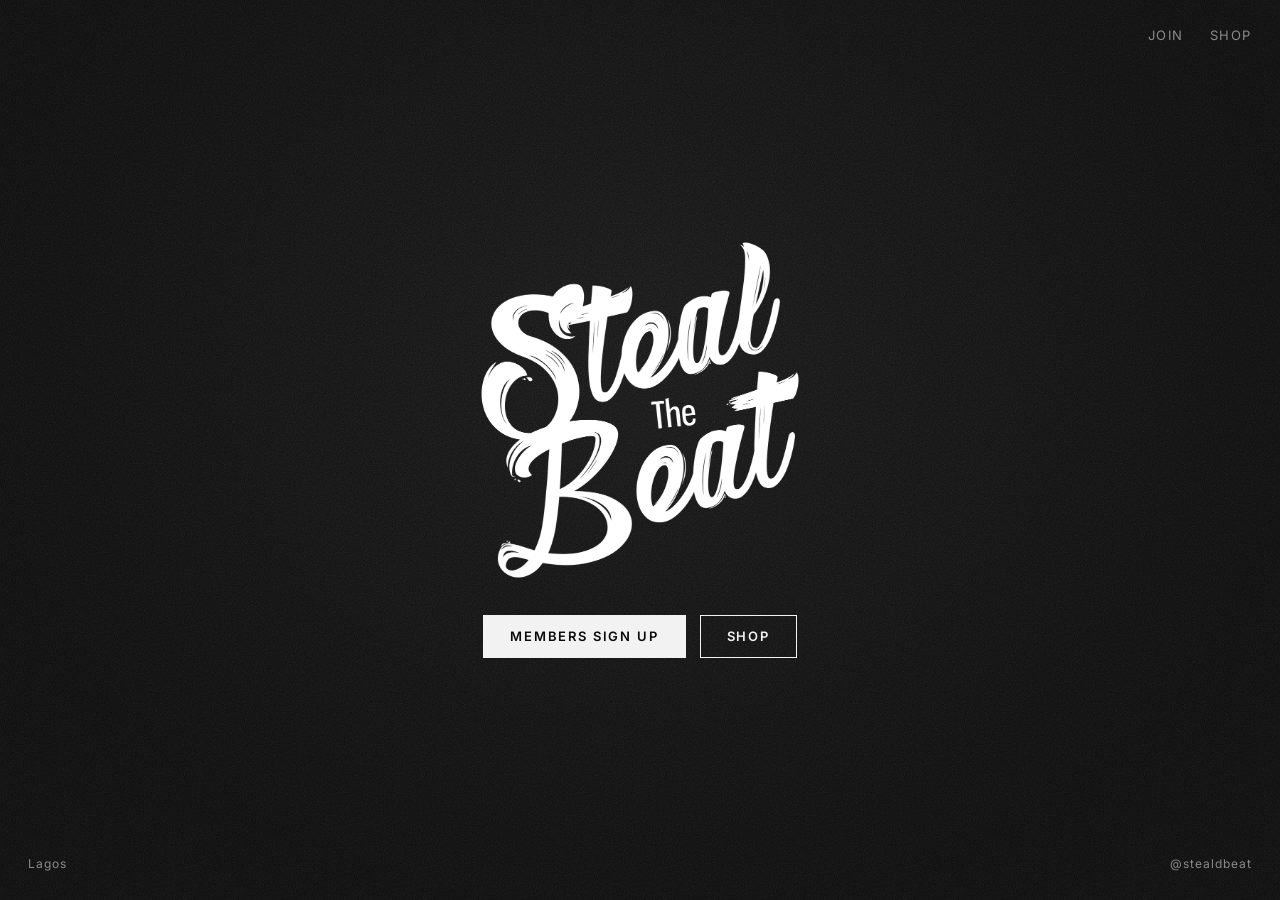
==== index.html @ 65c85cbd "Steal the Beat site v1: member sign-up form, front page Co-Authored-By: Claude Opus 5.5 <noreply@ant" ====
<!DOCTYPE html>
<html lang="en">
<head>
<meta charset="utf-8">
<meta name="viewport" content="width=device-width, initial-scale=1">
<title>Steal the Beat</title>
<meta name="description" content="Steal the Beat. Lagos.">
<link rel="preconnect" href="https://fonts.googleapis.com">
<link rel="preconnect" href="https://fonts.gstatic.com" crossorigin>
<link href="https://fonts.googleapis.com/css2?family=Archivo:wdth,wght@125,800&family=Inter:wght@400;500;600&display=swap" rel="stylesheet">
<link rel="stylesheet" href="assets/style.css">
<link rel="icon" href="assets/favicon.png">
</head>
<body class="asphalt">

<header class="top">
  <span></span>
  <nav>
    <a href="join.html">Join</a>
    <a href="https://stealthebeat.africa">Shop</a>
  </nav>
</header>

<main class="home">
  <h1 class="sr">Steal the Beat</h1>
  <img class="home-logo" src="assets/logo.png" alt="">
  <div class="links">
    <a class="btn" href="join.html">Members sign up</a>
    <a class="btn ghost" href="https://stealthebeat.africa">Shop</a>
  </div>
</main>

<footer>
  <span>Lagos</span>
  <a href="https://instagram.com/stealdbeat">@stealdbeat</a>
</footer>

</body>
</html>
---- assets/style.css ----
/* Steal the Beat — v1 */
:root {
  --bg: #0b0b0b;
  --fg: #f2f2f2;
  --mute: #8a8a8a;
  --line: #2a2a2a;
  --field: #141414;
  --error: #ff5a4e;
  --wrap: 640px;
}

* { box-sizing: border-box; margin: 0; padding: 0; }

html { -webkit-text-size-adjust: 100%; }

body {
  background: var(--bg);
  color: var(--fg);
  font-family: "Inter", system-ui, sans-serif;
  font-size: 16px;
  line-height: 1.55;
  min-height: 100vh;
  display: flex;
  flex-direction: column;
}

/* Asphalt: fine grain over black. Remove the class "asphalt" from <body> for plain black. */
body.asphalt {
  background-color: #0d0d0d;
  background-image:
    url("data:image/svg+xml,%3Csvg xmlns='http://www.w3.org/2000/svg' width='240' height='240'%3E%3Cfilter id='n'%3E%3CfeTurbulence type='fractalNoise' baseFrequency='0.9' numOctaves='3' stitchTiles='stitch'/%3E%3CfeColorMatrix values='0 0 0 0 1  0 0 0 0 1  0 0 0 0 1  0 0 0 0.09 0'/%3E%3C/filter%3E%3Crect width='100%25' height='100%25' filter='url(%23n)'/%3E%3C/svg%3E"),
    radial-gradient(ellipse at 50% 40%, rgba(255,255,255,0.035), rgba(0,0,0,0.25) 75%);
}

a { color: inherit; }

/* Header */
.top {
  display: flex;
  justify-content: space-between;
  align-items: center;
  padding: 22px 28px;
}
.wordmark {
  font-family: "Archivo", sans-serif;
  font-weight: 800;
  font-stretch: 125%;
  letter-spacing: 0.04em;
  text-transform: uppercase;
  text-decoration: none;
  font-size: 15px;
}
.wordmark img { height: 52px; display: block; }
.home-logo { width: min(320px, 70vw); height: auto; margin-bottom: 36px; }
.sr { position: absolute; width: 1px; height: 1px; overflow: hidden; clip: rect(0 0 0 0); }
nav a {
  margin-left: 22px;
  font-size: 13px;
  letter-spacing: 0.12em;
  text-transform: uppercase;
  text-decoration: none;
  color: var(--mute);
}
nav a:hover, nav a[aria-current="page"] { color: var(--fg); }

main { flex: 1; }

.wrap { max-width: var(--wrap); margin: 0 auto; padding: 48px 24px 80px; }

h1 {
  font-family: "Archivo", sans-serif;
  font-weight: 800;
  font-stretch: 125%;
  text-transform: uppercase;
  letter-spacing: 0.01em;
  line-height: 1;
  font-size: clamp(40px, 9vw, 72px);
  margin-bottom: 20px;
}
.lede { color: var(--mute); font-size: 17px; max-width: 34em; }

/* Home */
.home {
  min-height: calc(100vh - 160px);
  display: flex;
  flex-direction: column;
  justify-content: center;
  align-items: center;
  text-align: center;
  padding: 24px;
}
.home h1 { font-size: clamp(48px, 13vw, 140px); margin-bottom: 28px; }
.home .links { display: flex; gap: 14px; flex-wrap: wrap; justify-content: center; }

/* Buttons */
.btn {
  display: inline-block;
  background: var(--fg);
  color: var(--bg);
  border: 1px solid var(--fg);
  padding: 14px 26px;
  font: 600 13px/1 "Inter", sans-serif;
  letter-spacing: 0.14em;
  text-transform: uppercase;
  text-decoration: none;
  cursor: pointer;
}
.btn.ghost { background: transparent; color: var(--fg); }
.btn:hover { opacity: 0.85; }
.btn[disabled] { opacity: 0.4; cursor: wait; }

/* Form */
form { margin-top: 44px; }
fieldset { border: 0; border-top: 1px solid var(--line); padding: 28px 0 8px; }
legend {
  font-size: 12px;
  letter-spacing: 0.16em;
  text-transform: uppercase;
  color: var(--mute);
  padding-right: 12px;
}
.field { margin: 18px 0 22px; }
label, .label { display: block; font-size: 15px; font-weight: 500; margin-bottom: 8px; }
.opt { color: var(--mute); font-weight: 400; font-size: 13px; margin-left: 6px; }
.hint { color: var(--mute); font-size: 13px; margin-top: 6px; }

input[type="text"], input[type="email"], input[type="tel"], input[type="month"],
select, textarea {
  width: 100%;
  background: var(--field);
  color: var(--fg);
  border: 1px solid var(--line);
  border-radius: 0;
  padding: 13px 14px;
  font: 16px "Inter", sans-serif;
  appearance: none;
  -webkit-appearance: none;
}
select {
  background-image: linear-gradient(45deg, transparent 50%, var(--mute) 50%), linear-gradient(135deg, var(--mute) 50%, transparent 50%);
  background-position: calc(100% - 20px) 55%, calc(100% - 15px) 55%;
  background-size: 5px 5px;
  background-repeat: no-repeat;
}
input[type="month"]::-webkit-calendar-picker-indicator { filter: invert(1); opacity: 0.5; }
textarea { min-height: 96px; resize: vertical; }
input:focus, select:focus, textarea:focus { outline: none; border-color: var(--fg); }

.row { display: grid; grid-template-columns: 1fr 1fr; gap: 14px; }
@media (max-width: 520px) { .row { grid-template-columns: 1fr; } }

/* Chips (checkbox / radio groups) */
.chips { display: flex; flex-wrap: wrap; gap: 8px; }
.chips label { margin: 0; font-weight: 400; }
.chips input { position: absolute; opacity: 0; pointer-events: none; }
.chips span {
  display: inline-block;
  border: 1px solid var(--line);
  padding: 9px 14px;
  font-size: 14px;
  cursor: pointer;
  user-select: none;
}
.chips input:checked + span { background: var(--fg); color: var(--bg); border-color: var(--fg); }
.chips input:focus-visible + span { outline: 1px solid var(--fg); outline-offset: 2px; }

/* Consent boxes */
.check { display: flex; gap: 12px; align-items: flex-start; font-weight: 400; font-size: 14px; color: #cfcfcf; }
.check input { margin-top: 3px; width: 18px; height: 18px; accent-color: #f2f2f2; flex: none; }

.hp { position: absolute; left: -9999px; height: 0; overflow: hidden; }

.other-input { margin-top: 10px; display: none; }
.other-input.show { display: block; }

.submit-row { border-top: 1px solid var(--line); padding-top: 28px; margin-top: 12px; }
.form-msg { margin-top: 16px; font-size: 14px; min-height: 1.4em; }
.form-msg.error { color: var(--error); }

.done { display: none; }
.done.show { display: block; }

/* Shop */
.shop-embed { margin-top: 40px; min-height: 200px; }

/* Footer */
footer {
  padding: 26px 28px;
  font-size: 12px;
  color: var(--mute);
  letter-spacing: 0.08em;
  display: flex;
  justify-content: space-between;
  flex-wrap: wrap;
  gap: 10px;
}
footer a { text-decoration: none; }
footer a:hover { color: var(--fg); }
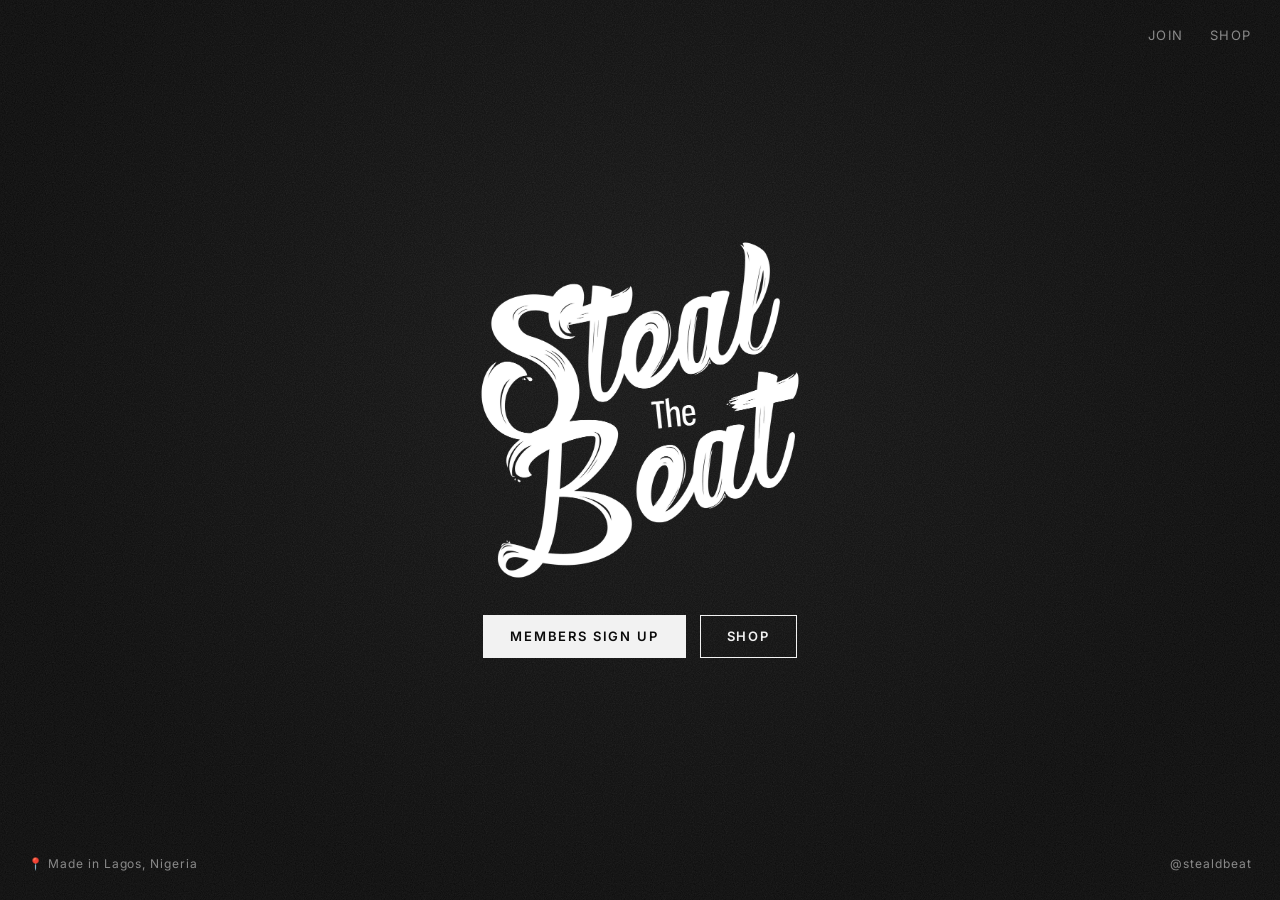
==== commit 8821cbdf: "Footer: Made in Lagos, Nigeria; Pants option; drop 'how did you find us' Co-Authored-By: Claude Opus" ====
--- a/index.html
+++ b/index.html
@@ -31,7 +31,7 @@
 </main>
 
 <footer>
-  <span>Lagos</span>
+  <span>📍 Made in Lagos, Nigeria</span>
   <a href="https://instagram.com/stealdbeat">@stealdbeat</a>
 </footer>
 
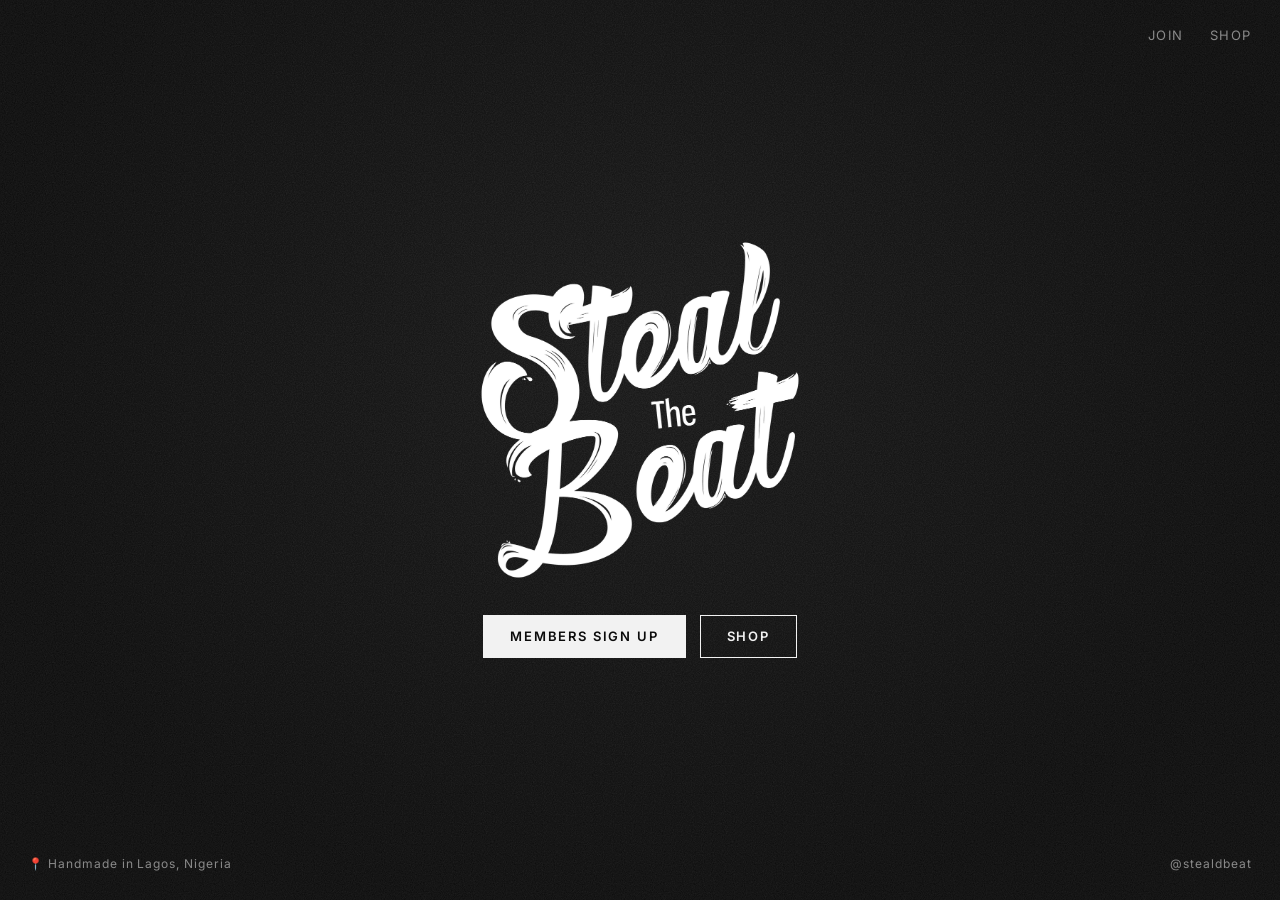
==== commit e2083dc4: "Footer: Handmade in Lagos, Nigeria; tidy Sheet script headers Co-Authored-By: Claude Opus 5.5 <norep" ====
--- a/index.html
+++ b/index.html
@@ -31,7 +31,7 @@
 </main>
 
 <footer>
-  <span>📍 Made in Lagos, Nigeria</span>
+  <span>📍 Handmade in Lagos, Nigeria</span>
   <a href="https://instagram.com/stealdbeat">@stealdbeat</a>
 </footer>
 
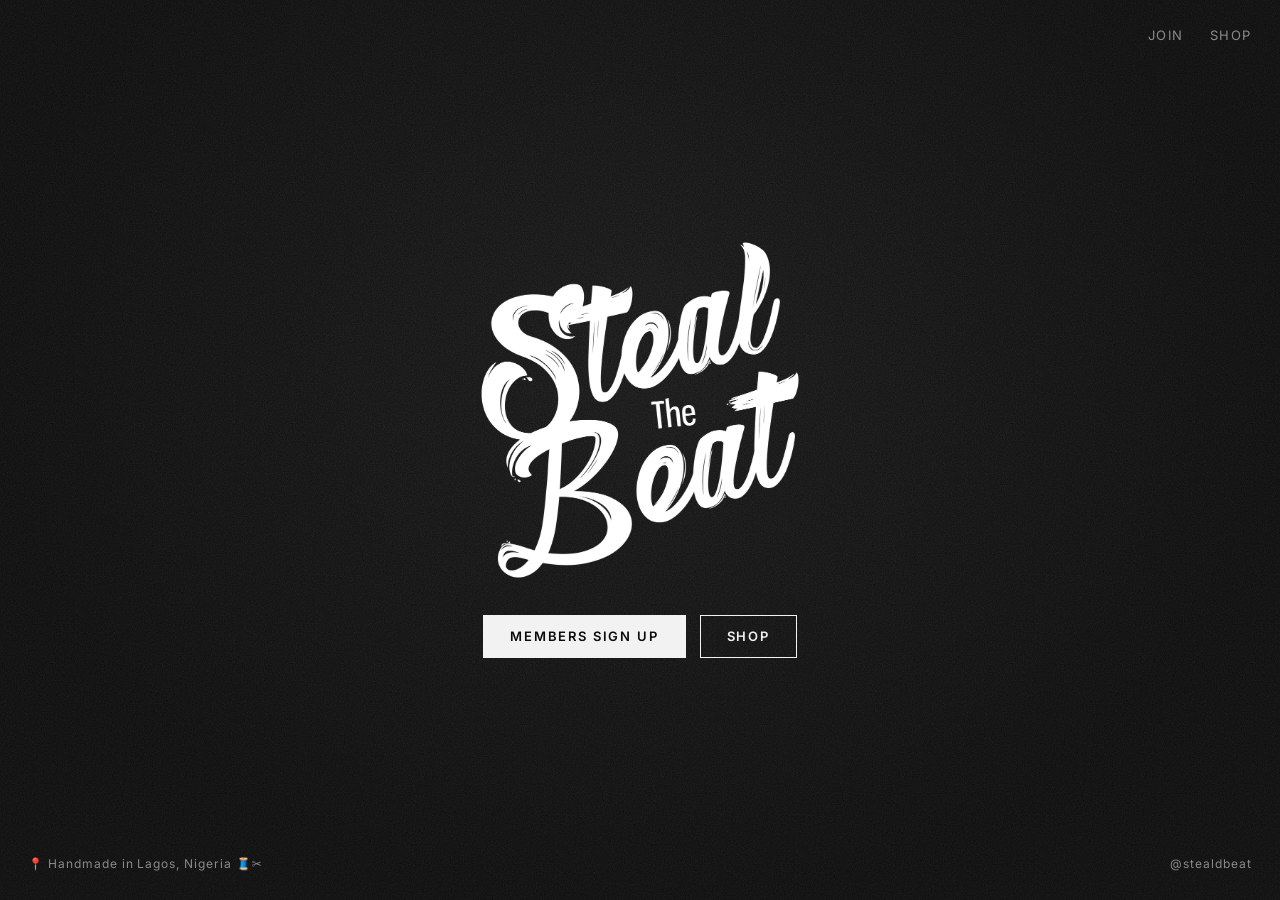
==== commit cc783428: "Matching footers with thread and scissors; new intro line; script opens Sheet by ID Co-Authored-By: " ====
--- a/index.html
+++ b/index.html
@@ -31,7 +31,7 @@
 </main>
 
 <footer>
-  <span>📍 Handmade in Lagos, Nigeria</span>
+  <span>📍 Handmade in Lagos, Nigeria 🧵✂️</span>
   <a href="https://instagram.com/stealdbeat">@stealdbeat</a>
 </footer>
 
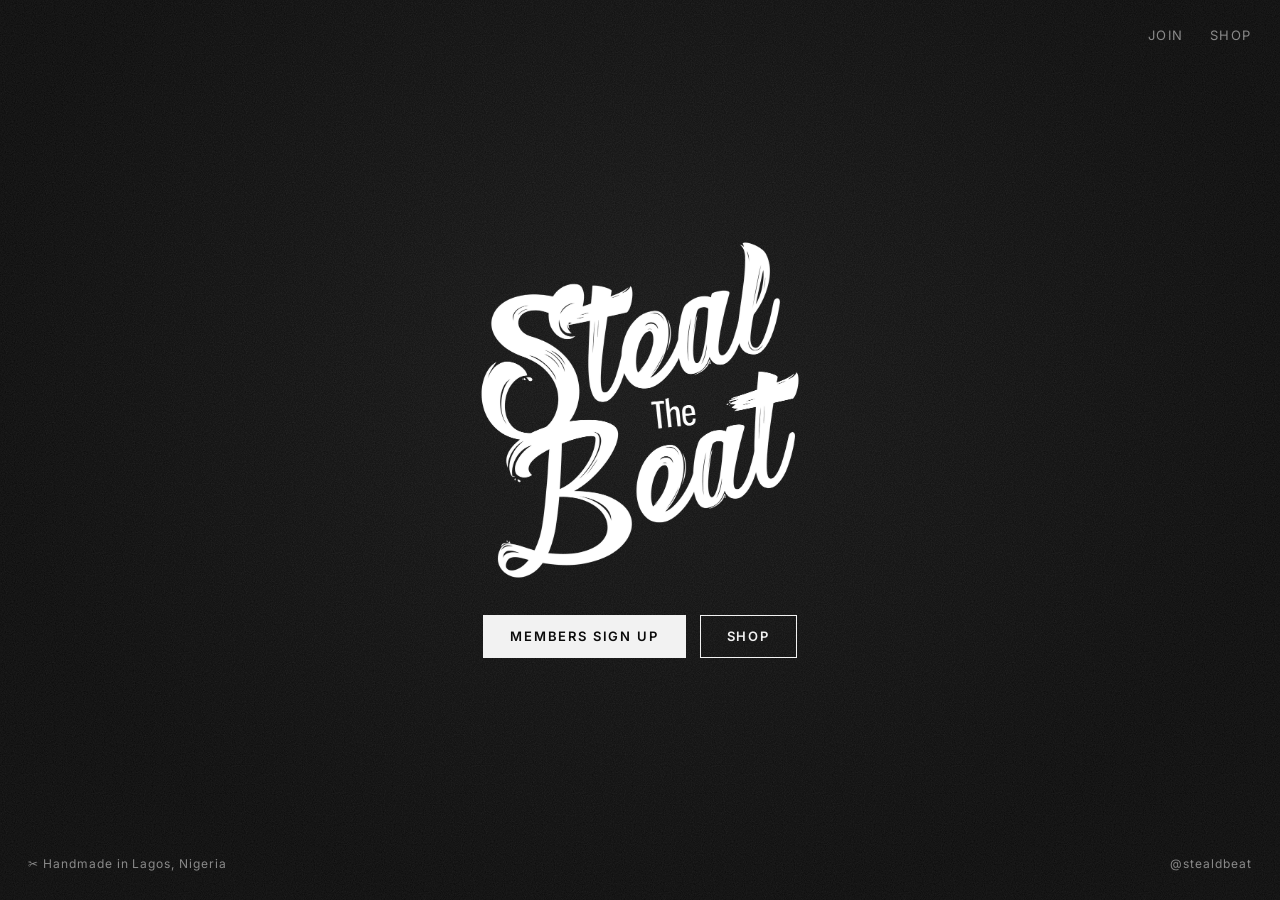
==== commit 8e77b79b: "Footer: scissors only Co-Authored-By: Claude Opus 5.5 <noreply@anthropic.com> Claude-Session: https:" ====
--- a/index.html
+++ b/index.html
@@ -31,7 +31,7 @@
 </main>
 
 <footer>
-  <span>📍 Handmade in Lagos, Nigeria 🧵✂️</span>
+  <span>✂️ Handmade in Lagos, Nigeria</span>
   <a href="https://instagram.com/stealdbeat">@stealdbeat</a>
 </footer>
 
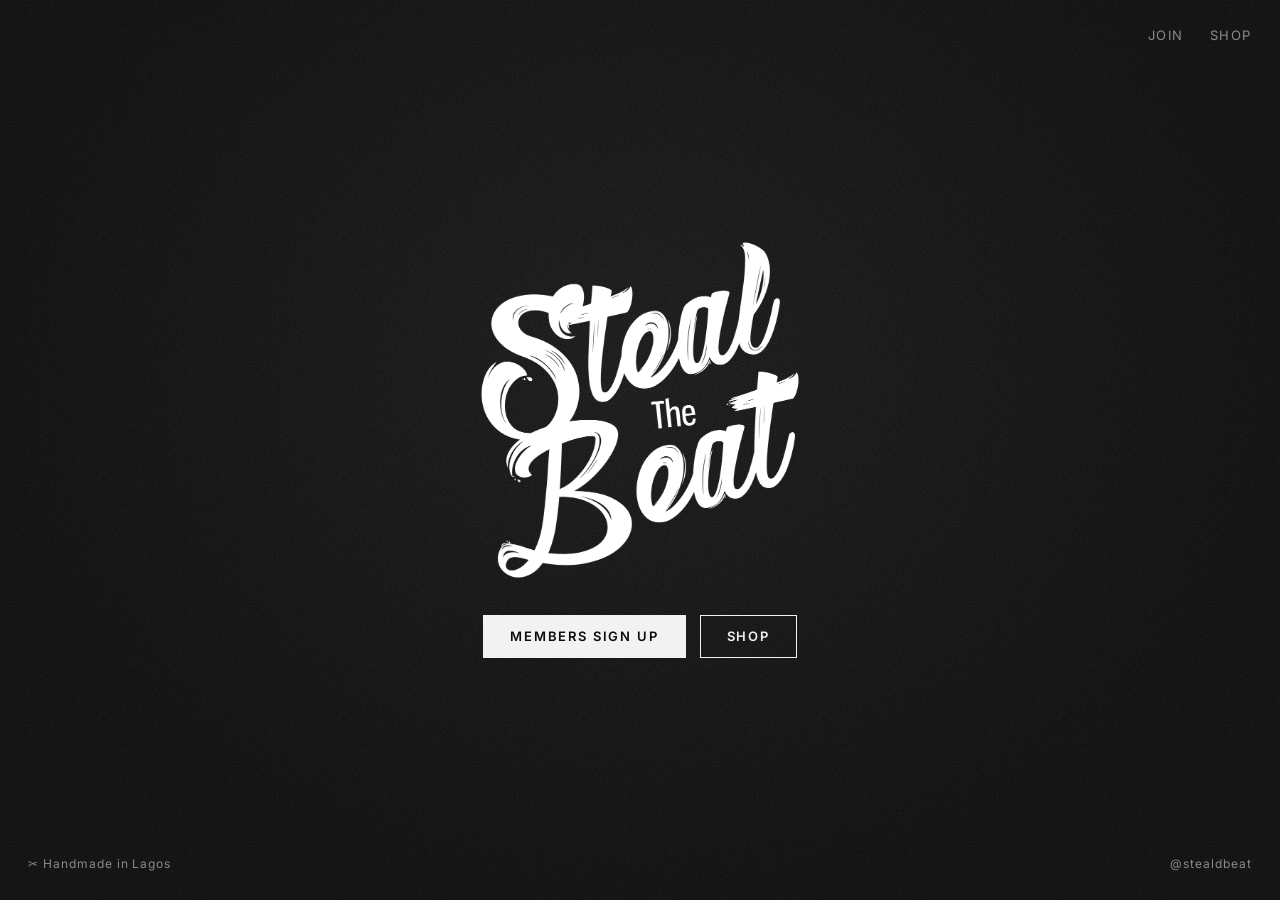
==== commit d6e503ac: "Footer: Handmade in Lagos; add sign-up email notification to beat@blayke.ng Co-Authored-By: Claude O" ====
--- a/index.html
+++ b/index.html
@@ -31,7 +31,7 @@
 </main>
 
 <footer>
-  <span>✂️ Handmade in Lagos, Nigeria</span>
+  <span>✂️ Handmade in Lagos</span>
   <a href="https://instagram.com/stealdbeat">@stealdbeat</a>
 </footer>
 
